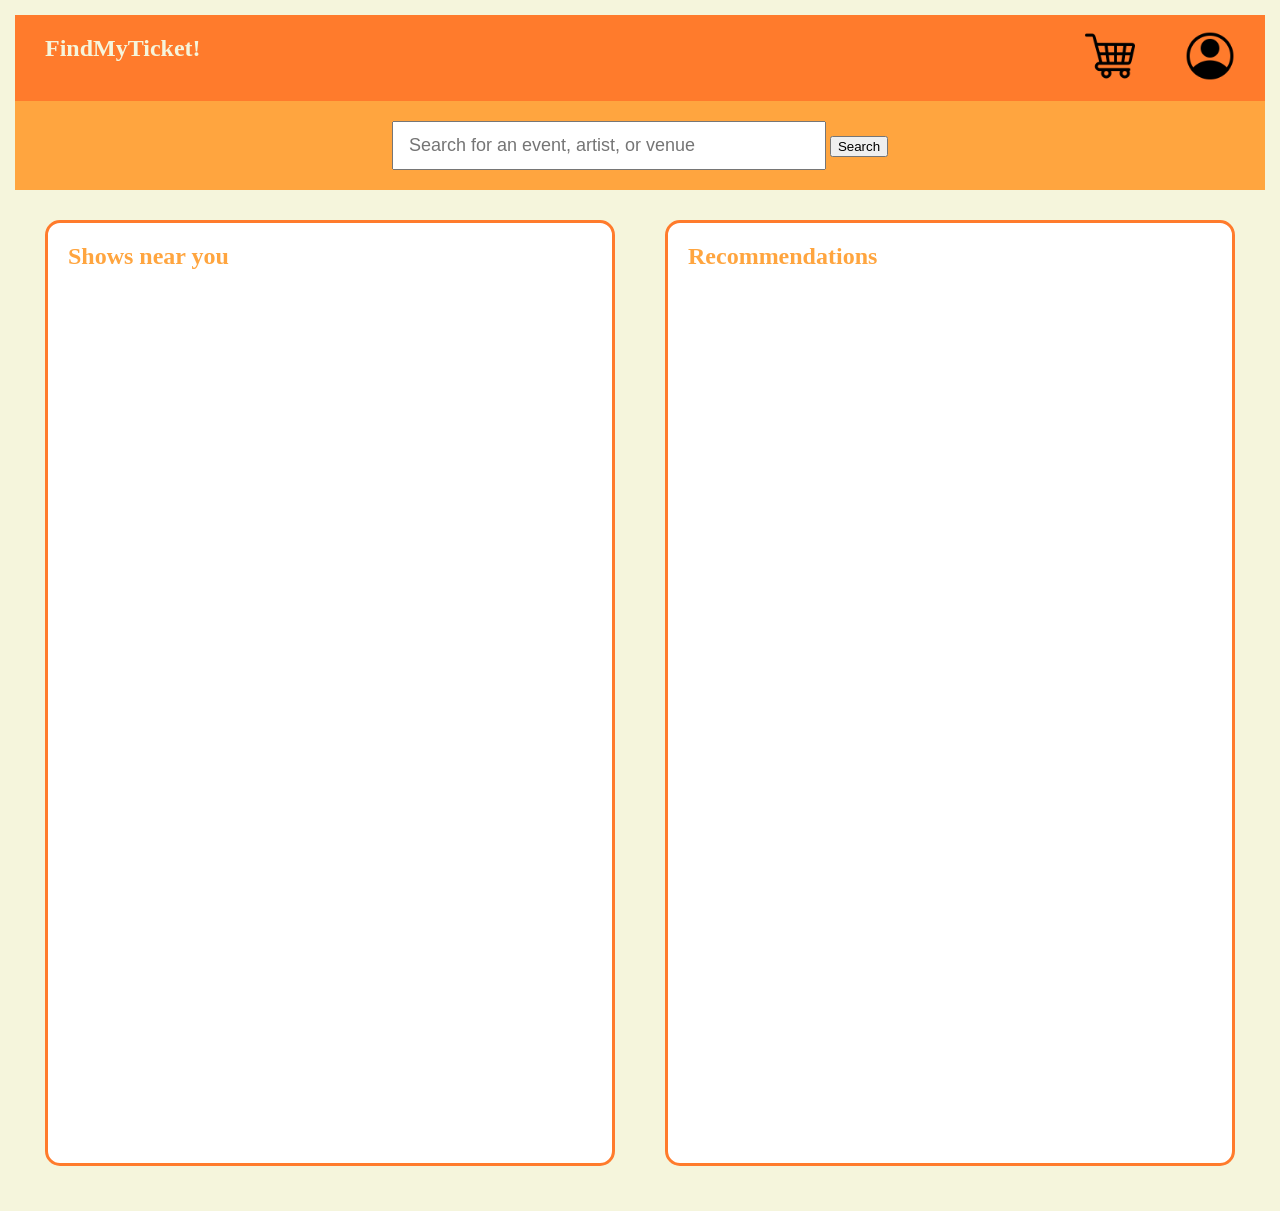
==== index.html @ c0f6bdff "init commit Co-authored-by: Copilot <copilot@github.com>" ====
<!DOCTYPE html>
<html lang="en">
<head>
    <meta charset="UTF-8">
    <meta name="viewport" content="width=device-width, initial-scale=1.0">
    <link rel="stylesheet" href="styles.css" type="text/css">
    <title>FindMyTicket!</title>
</head>
<body>
<section>
    <header class="page-header">
        <h1>FindMyTicket!</h1>
        <nav>
            <ul>
                <li><a href="cart.html"><img src="./icons/shopping-cart.png" title="smart cart icons" width="50px" height="50px"></a></li>
                <li><a href="account.html"><img src="./icons/account.png" title="account" width="50px" height="50px"></a></li>
            </ul>
        </nav>
    </header>
</section>
<section>
    <div class="search">
        <form action="">
            <input type="text" placeholder="Search for an event, artist, or venue">
            <button type="submit">Search</button>
    </div>
</section>
<section class="columns-section">
    <div class="column">
        <h2>Shows near you</h2>
    </div>
    <div class="column">
        <h2>Recommendations</h2>
    </div>
</section>
</body>
</html>
---- styles.css ----
body {
    font-family:'Times New Roman', Times, serif;
    margin: 15px;
    background: beige;
}

.home-title {
    color: beige;
    font-weight: bold;
    padding-left: 30px;
    text-decoration: none;
}

.home-title a {
    color: beige;
    text-decoration: none !important;
}

.home-title a:hover {
    text-decoration: none;
    color: beige;
}

.page-header {
    display: flex;
    flex-direction: row;
    justify-content: space-between;
    background-color: #FF7B2C;
}


.page-header ul {
    display: flex;
    flex-direction: row;
    padding-right: 30px;
    justify-content: space-between;
    list-style: none;
    gap: 50px;
}

.page-header h1 {
    color: beige;
    font-weight: bold;
    padding-left: 30px;
    text-decoration: none !important;
    cursor: default;
}

.page-header h1:hover {
    text-decoration: none;
}

.cart-header {
    display: flex;
    justify-content: center;
    background-color: transparent;
    margin: 0;
    color: beige;
}

.search {
    display: flex;
    justify-content: center;
    background-color: transparent;
    margin: 0;
}

.search h3 {
    font-size: 28px;
}

input[type="text"] {
    padding: 12px 15px;
    font-size: 18px;
    width: 400px;
}

section:nth-child(2) {
    background-color: #FFA53F;
    padding: 20px 0;
}

.columns-section {
    display: flex;
    gap: 50px;
    padding: 30px;
}

.column {
    flex: 1;
    background-color: white;
    border: 3px solid #FF7B2C;
    border-radius: 15px;
    padding: 20px;
    color: #FFA53F;
    height: 900px;
}

.column h2 {
    margin-top: 0;
}
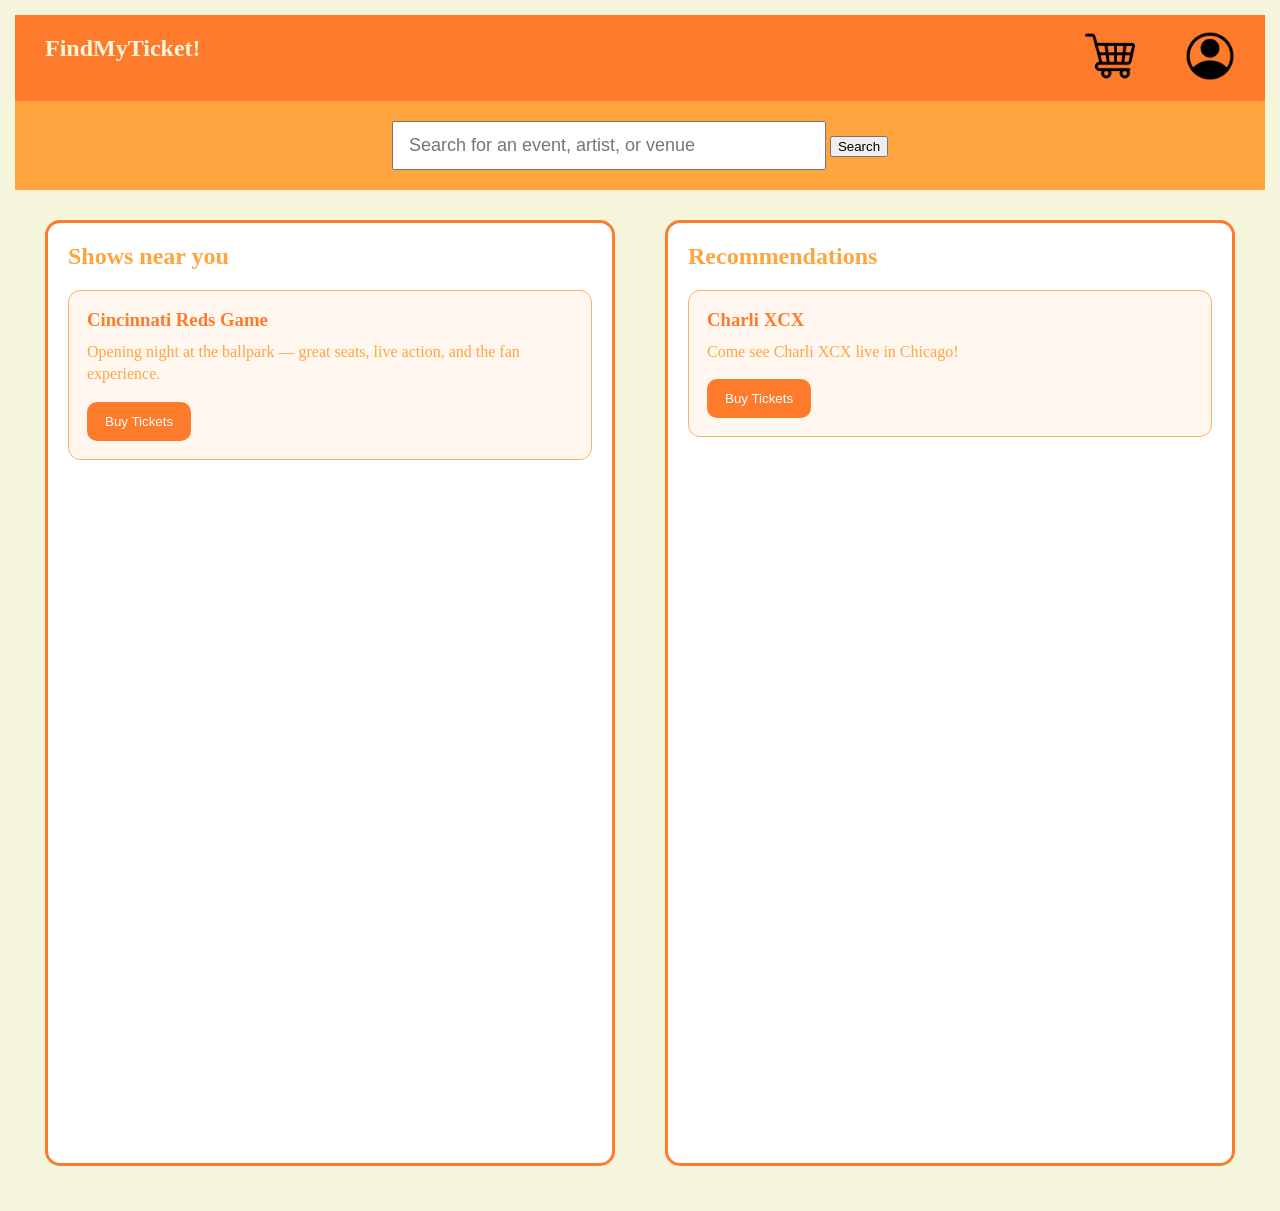
==== commit 25c93a92: "added booking system and other msc scripts Co-authored-by: Copilot <copilot@github.com>" ====
--- a/index.html
+++ b/index.html
@@ -23,15 +23,27 @@
         <form action="">
             <input type="text" placeholder="Search for an event, artist, or venue">
             <button type="submit">Search</button>
+        </form>
     </div>
 </section>
 <section class="columns-section">
     <div class="column">
         <h2>Shows near you</h2>
+        <div class="show-item">
+            <h3>Cincinnati Reds Game</h3>
+            <p>Opening night at the ballpark — great seats, live action, and the fan experience.</p>
+            <button type="button" class="add-to-cart" data-item="Cincinnati Reds Game">Buy Tickets</button>
+        </div>
     </div>
     <div class="column">
         <h2>Recommendations</h2>
+        <div class="show-item">
+            <h3>Charli XCX</h3>
+            <p>Come see Charli XCX live in Chicago!</p>
+            <button type="button" class="add-to-cart" data-item="Charli XCX">Buy Tickets</button>
+        </div>
     </div>
 </section>
+<script src="script.js"></script>
 </body>
 </html>
--- a/styles.css
+++ b/styles.css
@@ -99,3 +99,129 @@
 .column h2 {
     margin-top: 0;
 }
+
+.cart-actions {
+    display: flex;
+    gap: 12px;
+    margin: 20px 0;
+}
+
+.cart-actions button {
+    border: none;
+    border-radius: 10px;
+    padding: 12px 18px;
+    cursor: pointer;
+    font-weight: bold;
+}
+
+.clear-cart {
+    background-color: white;
+    color: #ff7b2c;
+    border: 2px solid #ff7b2c;
+}
+
+.purchase-cart {
+    background-color: #ff7b2c;
+    color: white;
+}
+
+.cart-actions button:hover {
+    opacity: 0.9;
+}
+
+.account-actions {
+    margin: 20px 0;
+}
+
+.clear-account {
+    background-color: white;
+    color: #ff7b2c;
+    border: 2px solid #ff7b2c;
+    border-radius: 10px;
+    padding: 12px 18px;
+    cursor: pointer;
+    font-weight: bold;
+}
+
+.clear-account:hover {
+    opacity: 0.9;
+}
+
+.cart-items {
+    margin-top: 20px;
+}
+
+.cart-item {
+    background-color: #fff7f0;
+    border: 1px solid #ffb066;
+    border-radius: 12px;
+    padding: 18px;
+    margin-bottom: 16px;
+}
+
+.cart-item h3 {
+    margin: 0 0 8px;
+    color: #ff7b2c;
+}
+
+.account-items {
+    margin-top: 20px;
+}
+
+.empty-cart {
+    color: #ff7b2c;
+    font-style: italic;
+}
+
+.show-item {
+    background-color: #fff7f0;
+    border: 1px solid #ffb066;
+    border-radius: 12px;
+    padding: 18px;
+    margin-top: 20px;
+}
+
+.show-item h3 {
+    margin: 0 0 10px;
+    color: #ff7b2c;
+}
+
+.show-item p {
+    margin: 0 0 16px;
+    line-height: 1.4;
+}
+
+.show-item .add-to-cart {
+    background-color: #ff7b2c;
+    color: white;
+    border: none;
+    border-radius: 10px;
+    padding: 12px 18px;
+    cursor: pointer;
+}
+
+.show-item .add-to-cart:hover {
+    background-color: #ff8b42;
+}
+
+.cart-items {
+    margin-top: 20px;
+}
+
+.cart-item {
+    background-color: #fff7f0;
+    border: 1px solid #ffb066;
+    border-radius: 12px;
+    padding: 18px;
+    margin-bottom: 16px;
+}
+
+.cart-item h3 {
+    margin: 0 0 8px;
+    color: #ff7b2c;
+}
+
+.empty-cart {
+    color: #ff7b2c;
+    font-style: italic;
+}
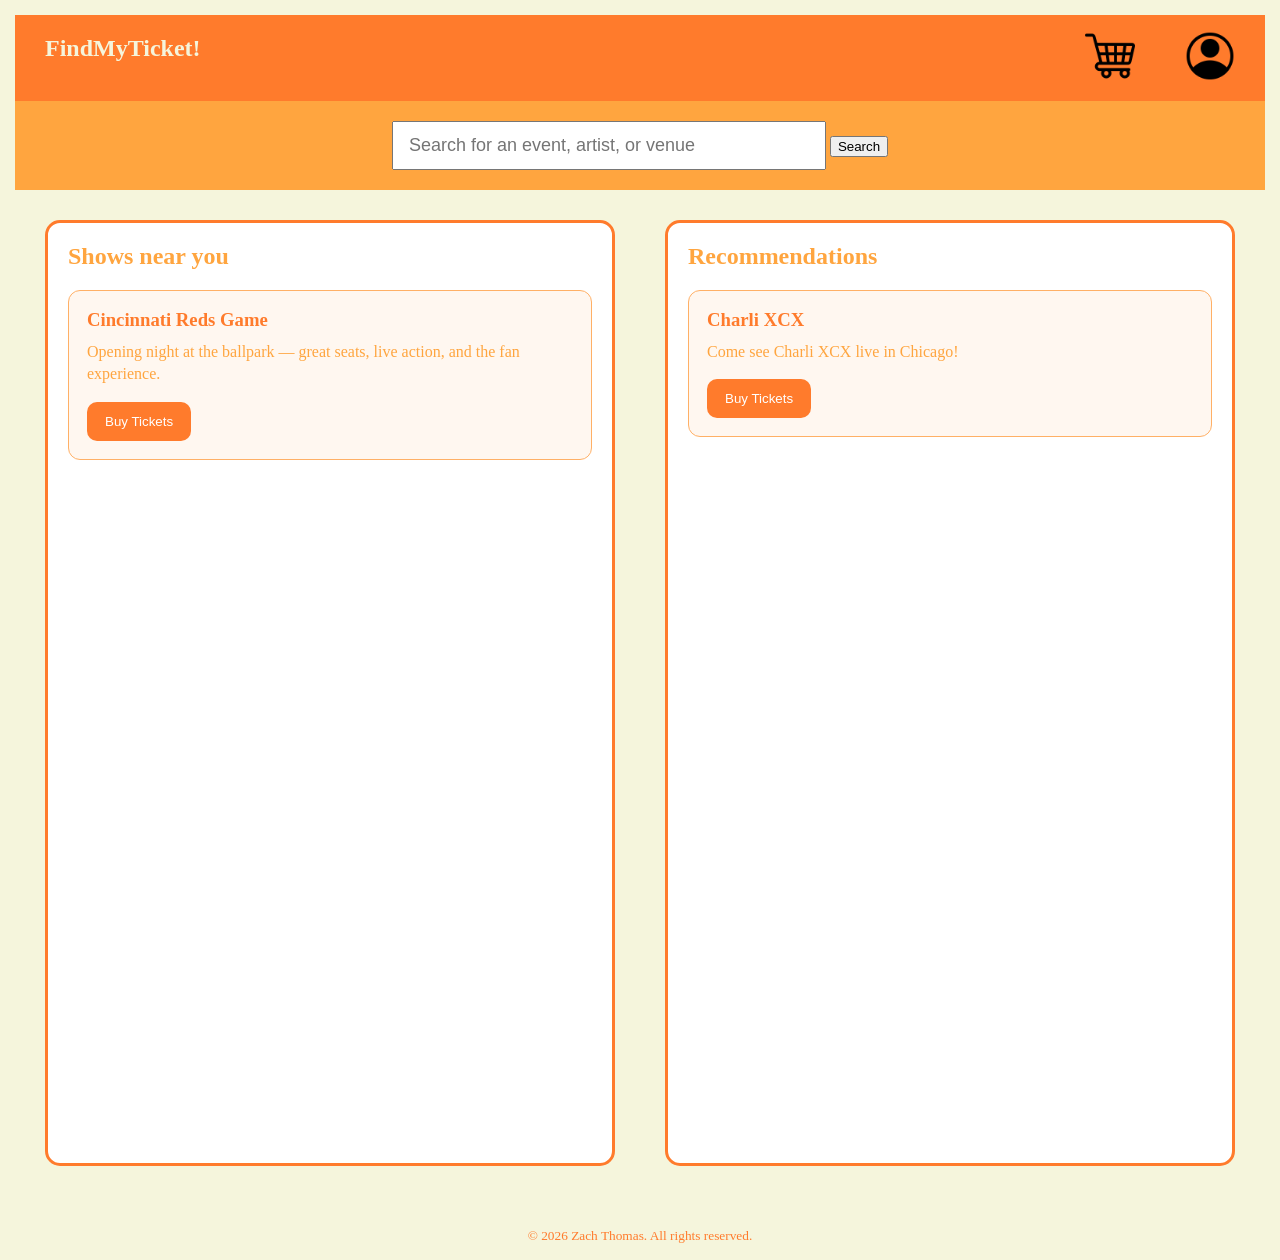
==== commit ca63c37a: "Added copyright footer" ====
--- a/index.html
+++ b/index.html
@@ -44,6 +44,9 @@
         </div>
     </div>
 </section>
+<footer>
+    <p><small>&copy; 2026 Zach Thomas. All rights reserved.</small></p>
+</footer>
 <script src="script.js"></script>
 </body>
 </html>
--- a/styles.css
+++ b/styles.css
@@ -225,3 +225,9 @@
     color: #ff7b2c;
     font-style: italic;
 }
+
+footer {
+    text-align: center;
+    margin-top: 30px;
+    color: #FF7B2C;
+}
